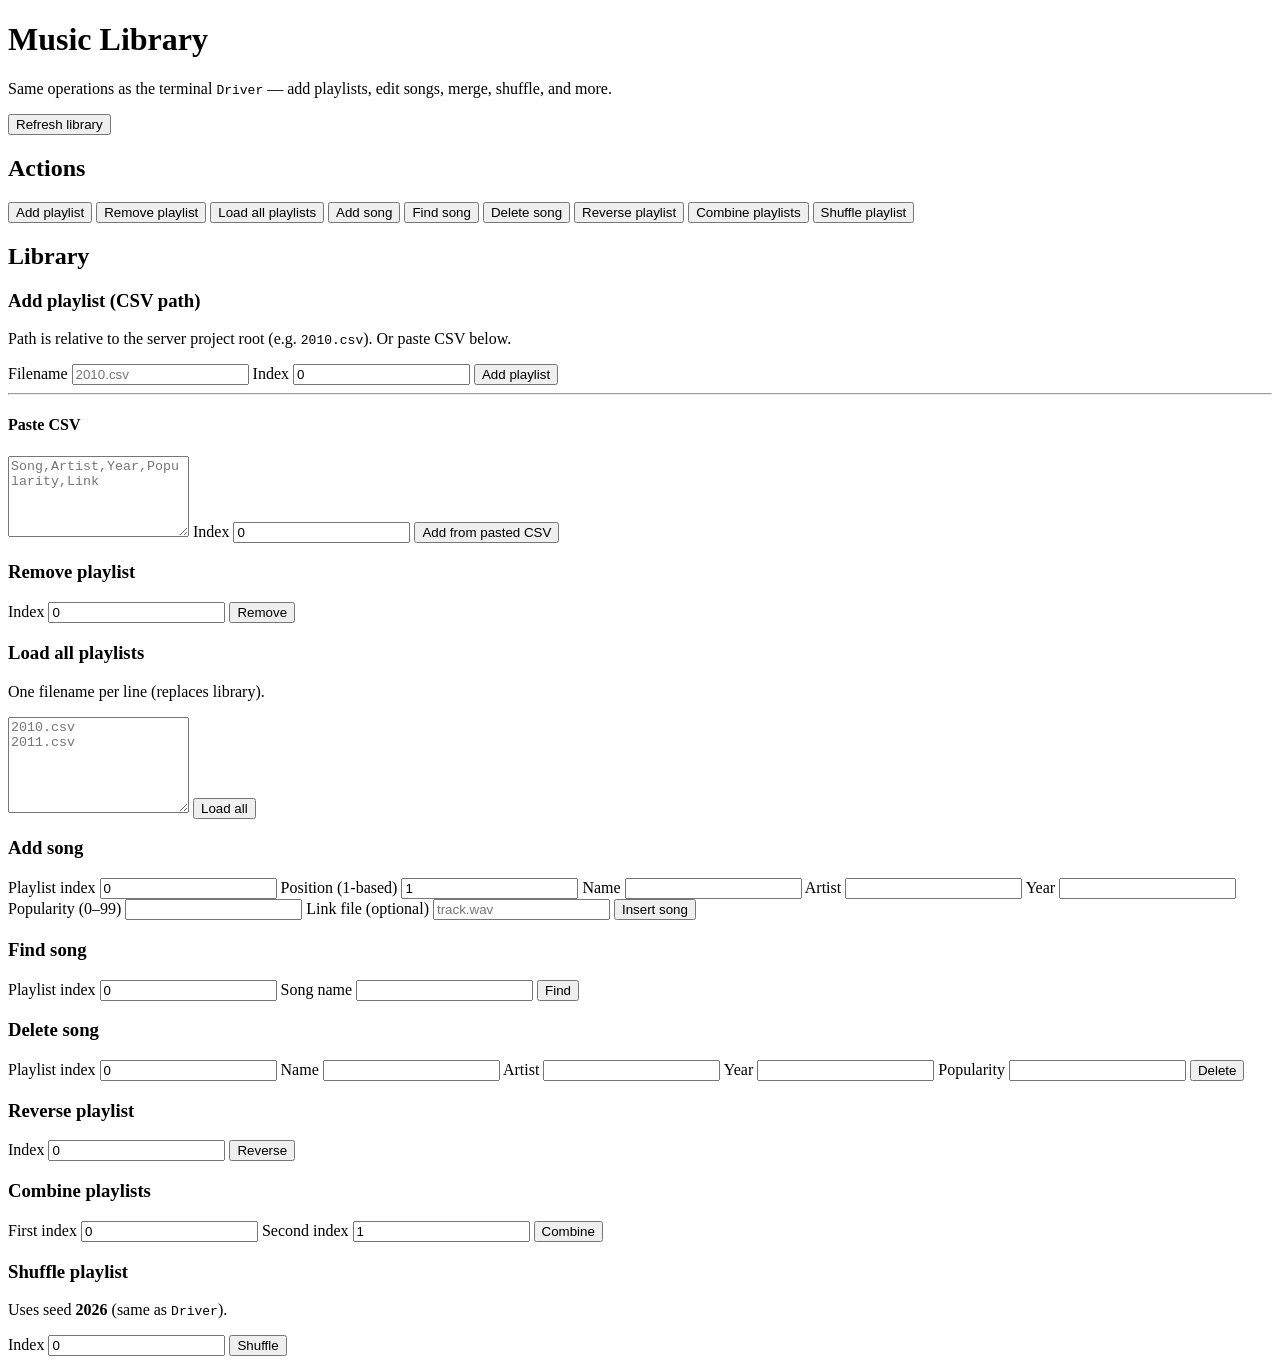
==== web/public/index.html @ 93be4c51 "Add web UI and HTTP API for MusicLibrary (main-v2) Introduce WebApiServer with JDK HttpServer and Gs" ====
<!DOCTYPE html>
<html lang="en">
<head>
  <meta charset="UTF-8" />
  <meta name="viewport" content="width=device-width, initial-scale=1" />
  <title>Music Library</title>
  <link rel="stylesheet" href="/styles.css" />
</head>
<body>
  <div class="app">
    <header class="header">
      <div>
        <h1>Music Library</h1>
        <p class="subtitle">Same operations as the terminal <code>Driver</code> — add playlists, edit songs, merge, shuffle, and more.</p>
      </div>
      <button type="button" class="btn primary" id="btn-refresh">Refresh library</button>
    </header>

    <div class="layout">
      <aside class="sidebar" aria-label="Actions">
        <h2>Actions</h2>
        <nav class="nav-actions">
          <button type="button" class="nav-btn" data-scroll="panel-add">Add playlist</button>
          <button type="button" class="nav-btn" data-scroll="panel-remove">Remove playlist</button>
          <button type="button" class="nav-btn" data-scroll="panel-load-all">Load all playlists</button>
          <button type="button" class="nav-btn" data-scroll="panel-add-song">Add song</button>
          <button type="button" class="nav-btn" data-scroll="panel-find">Find song</button>
          <button type="button" class="nav-btn" data-scroll="panel-delete-song">Delete song</button>
          <button type="button" class="nav-btn" data-scroll="panel-reverse">Reverse playlist</button>
          <button type="button" class="nav-btn" data-scroll="panel-combine">Combine playlists</button>
          <button type="button" class="nav-btn" data-scroll="panel-shuffle">Shuffle playlist</button>
        </nav>
      </aside>

      <main class="main">
        <section class="library" aria-live="polite">
          <h2>Library</h2>
          <div id="library-root" class="library-grid"></div>
        </section>

        <section class="panels">
          <article class="panel" id="panel-add">
            <h3>Add playlist (CSV path)</h3>
            <p class="hint">Path is relative to the server project root (e.g. <code>2010.csv</code>). Or paste CSV below.</p>
            <label>Filename <input type="text" id="add-filename" placeholder="2010.csv" /></label>
            <label>Index <input type="number" id="add-index" value="0" /></label>
            <button type="button" class="btn primary" id="btn-add-playlist">Add playlist</button>
            <hr />
            <h4>Paste CSV</h4>
            <textarea id="add-csv" rows="5" placeholder="Song,Artist,Year,Popularity,Link"></textarea>
            <label>Index <input type="number" id="add-csv-index" value="0" /></label>
            <button type="button" class="btn" id="btn-add-csv">Add from pasted CSV</button>
          </article>

          <article class="panel" id="panel-remove">
            <h3>Remove playlist</h3>
            <label>Index <input type="number" id="remove-index" value="0" /></label>
            <button type="button" class="btn danger" id="btn-remove">Remove</button>
          </article>

          <article class="panel" id="panel-load-all">
            <h3>Load all playlists</h3>
            <p class="hint">One filename per line (replaces library).</p>
            <textarea id="load-all-files" rows="6" placeholder="2010.csv&#10;2011.csv"></textarea>
            <button type="button" class="btn primary" id="btn-load-all">Load all</button>
          </article>

          <article class="panel" id="panel-add-song">
            <h3>Add song</h3>
            <label>Playlist index <input type="number" id="song-add-pi" value="0" /></label>
            <label>Position (1-based) <input type="number" id="song-add-pos" value="1" /></label>
            <label>Name <input type="text" id="song-add-name" /></label>
            <label>Artist <input type="text" id="song-add-artist" /></label>
            <label>Year <input type="number" id="song-add-year" /></label>
            <label>Popularity (0–99) <input type="number" id="song-add-pop" /></label>
            <label>Link file (optional) <input type="text" id="song-add-link" placeholder="track.wav" /></label>
            <button type="button" class="btn primary" id="btn-add-song">Insert song</button>
          </article>

          <article class="panel" id="panel-find">
            <h3>Find song</h3>
            <label>Playlist index <input type="number" id="find-pi" value="0" /></label>
            <label>Song name <input type="text" id="find-name" /></label>
            <button type="button" class="btn" id="btn-find">Find</button>
            <pre id="find-result" class="result"></pre>
          </article>

          <article class="panel" id="panel-delete-song">
            <h3>Delete song</h3>
            <label>Playlist index <input type="number" id="del-pi" value="0" /></label>
            <label>Name <input type="text" id="del-name" /></label>
            <label>Artist <input type="text" id="del-artist" /></label>
            <label>Year <input type="number" id="del-year" /></label>
            <label>Popularity <input type="number" id="del-pop" /></label>
            <button type="button" class="btn danger" id="btn-delete-song">Delete</button>
          </article>

          <article class="panel" id="panel-reverse">
            <h3>Reverse playlist</h3>
            <label>Index <input type="number" id="rev-index" value="0" /></label>
            <button type="button" class="btn" id="btn-reverse">Reverse</button>
          </article>

          <article class="panel" id="panel-combine">
            <h3>Combine playlists</h3>
            <label>First index <input type="number" id="comb-a" value="0" /></label>
            <label>Second index <input type="number" id="comb-b" value="1" /></label>
            <button type="button" class="btn primary" id="btn-combine">Combine</button>
          </article>

          <article class="panel" id="panel-shuffle">
            <h3>Shuffle playlist</h3>
            <p class="hint">Uses seed <strong>2026</strong> (same as <code>Driver</code>).</p>
            <label>Index <input type="number" id="shuf-index" value="0" /></label>
            <button type="button" class="btn" id="btn-shuffle">Shuffle</button>
          </article>
        </section>
      </main>
    </div>

    <div id="toast" class="toast" role="status" aria-live="polite"></div>
  </div>
  <script src="/app.js"></script>
</body>
</html>
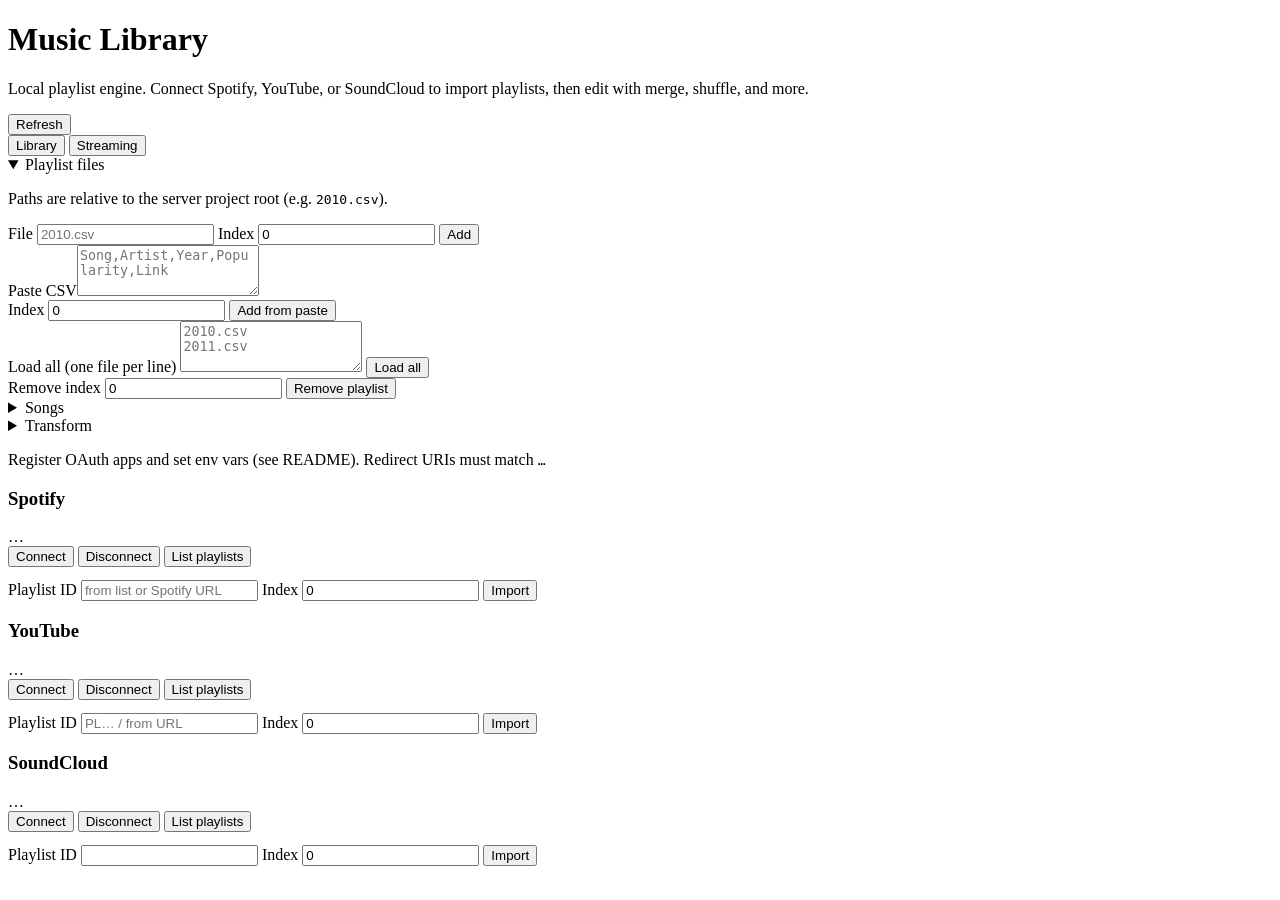
==== commit f79a05f6: "Main-V3: Spotify, YouTube, SoundCloud OAuth import and lean web UI. Add StreamingIntegrations for PK" ====
--- a/web/public/index.html
+++ b/web/public/index.html
@@ -11,115 +11,140 @@
     <header class="header">
       <div>
         <h1>Music Library</h1>
-        <p class="subtitle">Same operations as the terminal <code>Driver</code> — add playlists, edit songs, merge, shuffle, and more.</p>
+        <p class="subtitle">Local playlist engine. Connect Spotify, YouTube, or SoundCloud to import playlists, then edit with merge, shuffle, and more.</p>
       </div>
-      <button type="button" class="btn primary" id="btn-refresh">Refresh library</button>
+      <button type="button" class="btn primary" id="btn-refresh">Refresh</button>
     </header>
 
-    <div class="layout">
-      <aside class="sidebar" aria-label="Actions">
-        <h2>Actions</h2>
-        <nav class="nav-actions">
-          <button type="button" class="nav-btn" data-scroll="panel-add">Add playlist</button>
-          <button type="button" class="nav-btn" data-scroll="panel-remove">Remove playlist</button>
-          <button type="button" class="nav-btn" data-scroll="panel-load-all">Load all playlists</button>
-          <button type="button" class="nav-btn" data-scroll="panel-add-song">Add song</button>
-          <button type="button" class="nav-btn" data-scroll="panel-find">Find song</button>
-          <button type="button" class="nav-btn" data-scroll="panel-delete-song">Delete song</button>
-          <button type="button" class="nav-btn" data-scroll="panel-reverse">Reverse playlist</button>
-          <button type="button" class="nav-btn" data-scroll="panel-combine">Combine playlists</button>
-          <button type="button" class="nav-btn" data-scroll="panel-shuffle">Shuffle playlist</button>
-        </nav>
-      </aside>
+    <nav class="tabs" aria-label="Views">
+      <button type="button" class="tab active" data-tab="lib">Library</button>
+      <button type="button" class="tab" data-tab="stream">Streaming</button>
+    </nav>
 
-      <main class="main">
-        <section class="library" aria-live="polite">
-          <h2>Library</h2>
-          <div id="library-root" class="library-grid"></div>
-        </section>
+    <section id="tab-lib" class="tab-panel">
+      <div id="library-root" class="library-grid"></div>
 
-        <section class="panels">
-          <article class="panel" id="panel-add">
-            <h3>Add playlist (CSV path)</h3>
-            <p class="hint">Path is relative to the server project root (e.g. <code>2010.csv</code>). Or paste CSV below.</p>
-            <label>Filename <input type="text" id="add-filename" placeholder="2010.csv" /></label>
+      <details class="section" open>
+        <summary>Playlist files</summary>
+        <div class="inner">
+          <p class="hint">Paths are relative to the server project root (e.g. <code>2010.csv</code>).</p>
+          <div class="row">
+            <label>File <input type="text" id="add-filename" placeholder="2010.csv" /></label>
             <label>Index <input type="number" id="add-index" value="0" /></label>
-            <button type="button" class="btn primary" id="btn-add-playlist">Add playlist</button>
-            <hr />
-            <h4>Paste CSV</h4>
-            <textarea id="add-csv" rows="5" placeholder="Song,Artist,Year,Popularity,Link"></textarea>
+            <button type="button" class="btn primary" id="btn-add-playlist">Add</button>
+          </div>
+          <div class="row">
+            <label style="flex:1;max-width:100%">Paste CSV<textarea id="add-csv" rows="3" placeholder="Song,Artist,Year,Popularity,Link"></textarea></label>
+          </div>
+          <div class="row">
             <label>Index <input type="number" id="add-csv-index" value="0" /></label>
-            <button type="button" class="btn" id="btn-add-csv">Add from pasted CSV</button>
-          </article>
+            <button type="button" class="btn" id="btn-add-csv">Add from paste</button>
+          </div>
+          <div class="row">
+            <label style="flex:1">Load all (one file per line) <textarea id="load-all-files" rows="3" placeholder="2010.csv&#10;2011.csv"></textarea></label>
+            <button type="button" class="btn primary" id="btn-load-all">Load all</button>
+          </div>
+          <div class="row">
+            <label>Remove index <input type="number" id="remove-index" value="0" /></label>
+            <button type="button" class="btn danger" id="btn-remove">Remove playlist</button>
+          </div>
+        </div>
+      </details>
 
-          <article class="panel" id="panel-remove">
-            <h3>Remove playlist</h3>
-            <label>Index <input type="number" id="remove-index" value="0" /></label>
-            <button type="button" class="btn danger" id="btn-remove">Remove</button>
-          </article>
-
-          <article class="panel" id="panel-load-all">
-            <h3>Load all playlists</h3>
-            <p class="hint">One filename per line (replaces library).</p>
-            <textarea id="load-all-files" rows="6" placeholder="2010.csv&#10;2011.csv"></textarea>
-            <button type="button" class="btn primary" id="btn-load-all">Load all</button>
-          </article>
-
-          <article class="panel" id="panel-add-song">
-            <h3>Add song</h3>
-            <label>Playlist index <input type="number" id="song-add-pi" value="0" /></label>
-            <label>Position (1-based) <input type="number" id="song-add-pos" value="1" /></label>
+      <details class="section">
+        <summary>Songs</summary>
+        <div class="inner">
+          <div class="row">
+            <label>Pl <input type="number" id="song-add-pi" value="0" /></label>
+            <label>Pos <input type="number" id="song-add-pos" value="1" /></label>
             <label>Name <input type="text" id="song-add-name" /></label>
             <label>Artist <input type="text" id="song-add-artist" /></label>
             <label>Year <input type="number" id="song-add-year" /></label>
-            <label>Popularity (0–99) <input type="number" id="song-add-pop" /></label>
-            <label>Link file (optional) <input type="text" id="song-add-link" placeholder="track.wav" /></label>
-            <button type="button" class="btn primary" id="btn-add-song">Insert song</button>
-          </article>
-
-          <article class="panel" id="panel-find">
-            <h3>Find song</h3>
-            <label>Playlist index <input type="number" id="find-pi" value="0" /></label>
-            <label>Song name <input type="text" id="find-name" /></label>
+            <label>Pop <input type="number" id="song-add-pop" /></label>
+            <label>Link <input type="text" id="song-add-link" placeholder="track.wav" /></label>
+            <button type="button" class="btn primary" id="btn-add-song">Insert</button>
+          </div>
+          <div class="row">
+            <label>Pl <input type="number" id="find-pi" value="0" /></label>
+            <label>Name <input type="text" id="find-name" /></label>
             <button type="button" class="btn" id="btn-find">Find</button>
-            <pre id="find-result" class="result"></pre>
-          </article>
-
-          <article class="panel" id="panel-delete-song">
-            <h3>Delete song</h3>
-            <label>Playlist index <input type="number" id="del-pi" value="0" /></label>
+          </div>
+          <pre id="find-result" class="result"></pre>
+          <div class="row">
+            <label>Pl <input type="number" id="del-pi" value="0" /></label>
             <label>Name <input type="text" id="del-name" /></label>
             <label>Artist <input type="text" id="del-artist" /></label>
             <label>Year <input type="number" id="del-year" /></label>
-            <label>Popularity <input type="number" id="del-pop" /></label>
+            <label>Pop <input type="number" id="del-pop" /></label>
             <button type="button" class="btn danger" id="btn-delete-song">Delete</button>
-          </article>
+          </div>
+        </div>
+      </details>
 
-          <article class="panel" id="panel-reverse">
-            <h3>Reverse playlist</h3>
-            <label>Index <input type="number" id="rev-index" value="0" /></label>
+      <details class="section">
+        <summary>Transform</summary>
+        <div class="inner">
+          <div class="row">
+            <label>Reverse <input type="number" id="rev-index" value="0" /></label>
             <button type="button" class="btn" id="btn-reverse">Reverse</button>
-          </article>
+            <label>A <input type="number" id="comb-a" value="0" /></label>
+            <label>B <input type="number" id="comb-b" value="1" /></label>
+            <button type="button" class="btn primary" id="btn-combine">Combine</button>
+            <label>Shuffle <input type="number" id="shuf-index" value="0" /></label>
+            <button type="button" class="btn" id="btn-shuffle">Shuffle</button>
+          </div>
+          <p class="hint">Shuffle uses seed <strong>2026</strong> (same as <code>Driver</code>).</p>
+        </div>
+      </details>
+    </section>
 
-          <article class="panel" id="panel-combine">
-            <h3>Combine playlists</h3>
-            <label>First index <input type="number" id="comb-a" value="0" /></label>
-            <label>Second index <input type="number" id="comb-b" value="1" /></label>
-            <button type="button" class="btn primary" id="btn-combine">Combine</button>
-          </article>
+    <section id="tab-stream" class="tab-panel hidden">
+      <p class="hint">Register OAuth apps and set env vars (see README). Redirect URIs must match <code id="cb-base">…</code></p>
+      <div class="stream-grid">
+        <div class="connect-card" data-svc="spotify">
+          <h3>Spotify</h3>
+          <div class="status" id="st-spotify">…</div>
+          <button type="button" class="btn primary btn-connect">Connect</button>
+          <button type="button" class="btn btn-disconnect">Disconnect</button>
+          <button type="button" class="btn btn-list">List playlists</button>
+          <pre class="result stream-list" id="list-spotify"></pre>
+          <div class="row">
+            <label>Playlist ID <input type="text" class="imp-id" placeholder="from list or Spotify URL" /></label>
+            <label>Index <input type="number" class="imp-idx" value="0" /></label>
+            <button type="button" class="btn primary btn-import">Import</button>
+          </div>
+        </div>
+        <div class="connect-card" data-svc="youtube">
+          <h3>YouTube</h3>
+          <div class="status" id="st-youtube">…</div>
+          <button type="button" class="btn primary btn-connect">Connect</button>
+          <button type="button" class="btn btn-disconnect">Disconnect</button>
+          <button type="button" class="btn btn-list">List playlists</button>
+          <pre class="result stream-list" id="list-youtube"></pre>
+          <div class="row">
+            <label>Playlist ID <input type="text" class="imp-id" placeholder="PL… / from URL" /></label>
+            <label>Index <input type="number" class="imp-idx" value="0" /></label>
+            <button type="button" class="btn primary btn-import">Import</button>
+          </div>
+        </div>
+        <div class="connect-card" data-svc="soundcloud">
+          <h3>SoundCloud</h3>
+          <div class="status" id="st-soundcloud">…</div>
+          <button type="button" class="btn primary btn-connect">Connect</button>
+          <button type="button" class="btn btn-disconnect">Disconnect</button>
+          <button type="button" class="btn btn-list">List playlists</button>
+          <pre class="result stream-list" id="list-soundcloud"></pre>
+          <div class="row">
+            <label>Playlist ID <input type="text" class="imp-id" /></label>
+            <label>Index <input type="number" class="imp-idx" value="0" /></label>
+            <button type="button" class="btn primary btn-import">Import</button>
+          </div>
+        </div>
+      </div>
+    </section>
 
-          <article class="panel" id="panel-shuffle">
-            <h3>Shuffle playlist</h3>
-            <p class="hint">Uses seed <strong>2026</strong> (same as <code>Driver</code>).</p>
-            <label>Index <input type="number" id="shuf-index" value="0" /></label>
-            <button type="button" class="btn" id="btn-shuffle">Shuffle</button>
-          </article>
-        </section>
-      </main>
-    </div>
-
-    <div id="toast" class="toast" role="status" aria-live="polite"></div>
+    <div id="toast" class="toast" role="status"></div>
   </div>
-  <script src="/app.js"></script>
+  <script src="/app.js" defer></script>
 </body>
 </html>
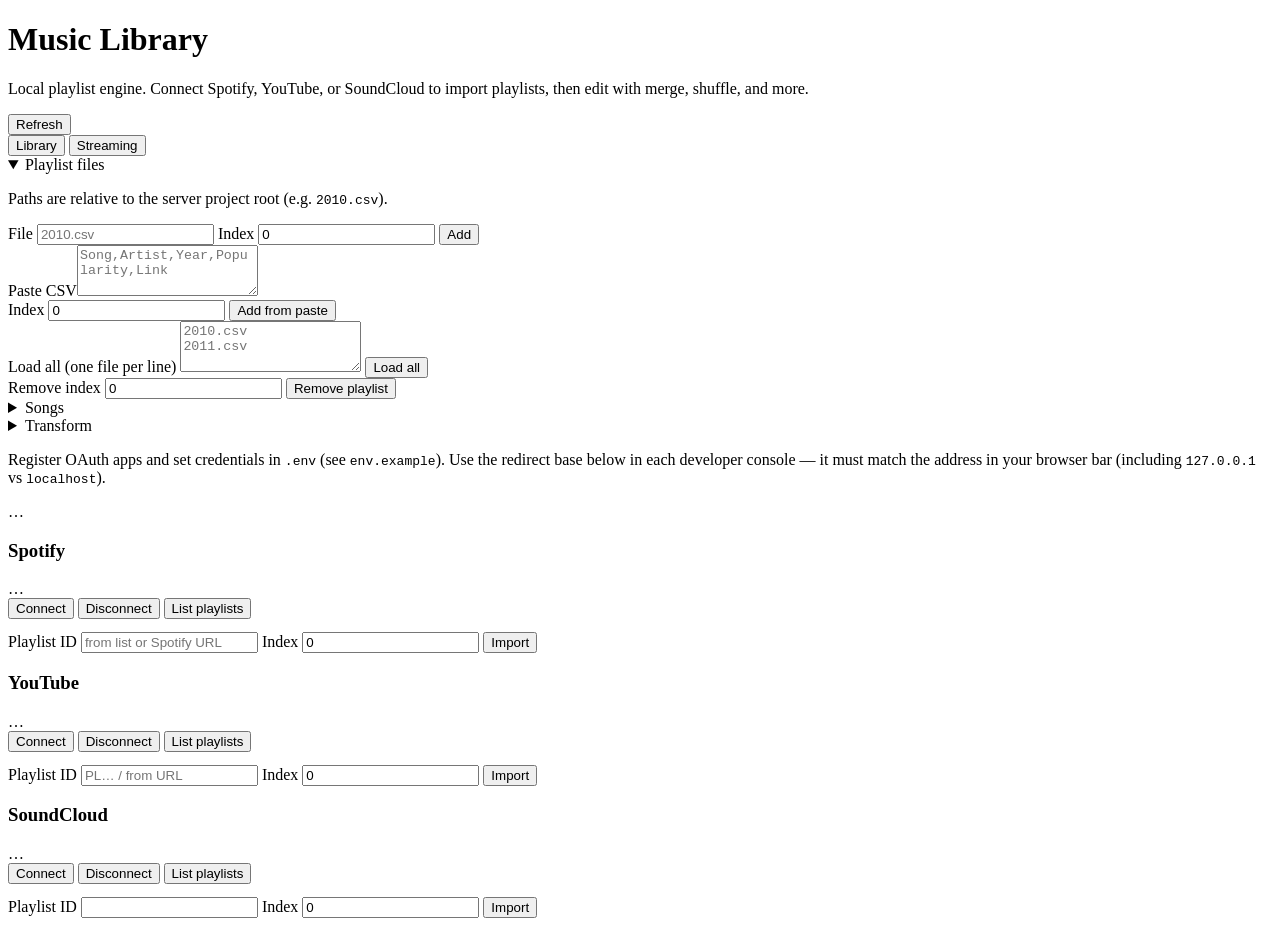
==== commit 3edae16b: "Fix OAuth connect: derive redirect URI from Host, config API, clearer UI. - Resolve public origin fr" ====
--- a/web/public/index.html
+++ b/web/public/index.html
@@ -99,7 +99,9 @@
     </section>
 
     <section id="tab-stream" class="tab-panel hidden">
-      <p class="hint">Register OAuth apps and set env vars (see README). Redirect URIs must match <code id="cb-base">…</code></p>
+      <div id="integration-alerts" class="integration-alerts" role="status"></div>
+      <p class="hint">Register OAuth apps and set credentials in <code>.env</code> (see <code>env.example</code>). Use the redirect base below in each developer console — it must match the address in your browser bar (including <code>127.0.0.1</code> vs <code>localhost</code>).</p>
+      <p class="hint mono" id="cb-base">…</p>
       <div class="stream-grid">
         <div class="connect-card" data-svc="spotify">
           <h3>Spotify</h3>
